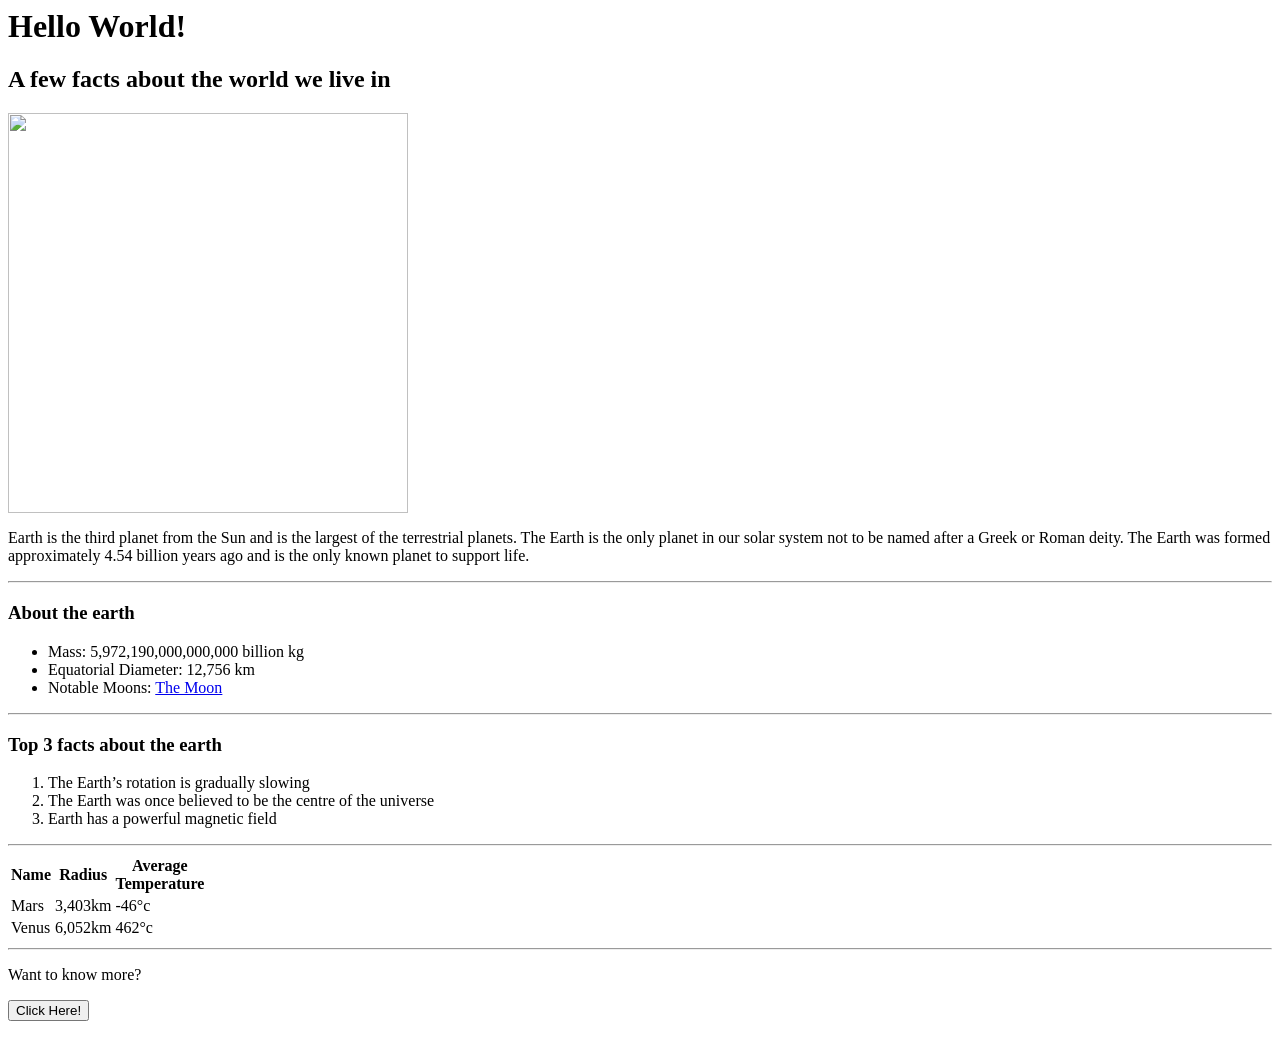
==== 1-html/web1.html @ 61eaf714 "First upload" ====
<html>
    <head>
        <title>Hello World!</title>

        <meta charset="utf-8" />
        <meta http-equiv="Content-type" content="text/html; charset=utf-8" />
        <meta name="viewport" content="width=device-width, initial-scale=1" />

    </head>

    <body>

        <iframe width="560" height="315" src="https://www.youtube.com/embed/DrDm7uO4Fu0?rel=0" frameborder="0" allowfullscreen align="right"></iframe>

        <h1>Hello World!</h1>

        <h2>A few facts about the world we live in</h2>

        <img src="earth.jpg" width="400">

        <p>Earth is the third planet from the Sun and is the largest of the terrestrial planets. The Earth is the only planet in our solar system not to be named after a Greek or Roman deity. The Earth was formed approximately 4.54 billion years ago and is the only known planet to support life.</p>

        <hr>

        <h3>About the earth</h3>

            <ul>

                <li>Mass: 5,972,190,000,000,000 billion kg</li>
                <li>Equatorial Diameter: 12,756 km</li>
                <li>Notable Moons: <a href="http://space-facts.com/the-moon/">The Moon</a></li>

            </ul>

        <hr>

            <h3>Top 3 facts about the earth</h3>

            <ol>

                <li>The Earth’s rotation is gradually slowing</li>
                <li>The Earth was once believed to be the centre of the universe</li>
                <li>Earth has a powerful magnetic field</li>

            </ol>

        <hr>

        <table>

            <thead>

                <tr>

                    <th>Name</th>
                    <th>Radius</th>
                    <th>Average<br>Temperature</th>

                </tr>

            </thead>

            <tbody>

                <tr>

                    <td>Mars</td>
                    <td>3,403km</td>
                    <td>-46&deg;c</td>

                </tr>

                <tr>

                    <td>Venus</td>
                    <td>6,052km</td>
                    <td>462&deg;c</td>

                </tr>

            </tbody>

        </table>

        <hr>

        <form action="http://space-facts.com/earth/">

            <p>Want to know more?</p>

            <p><input type="submit" value="Click Here!"></p>

        </form>



    </body>

</html>
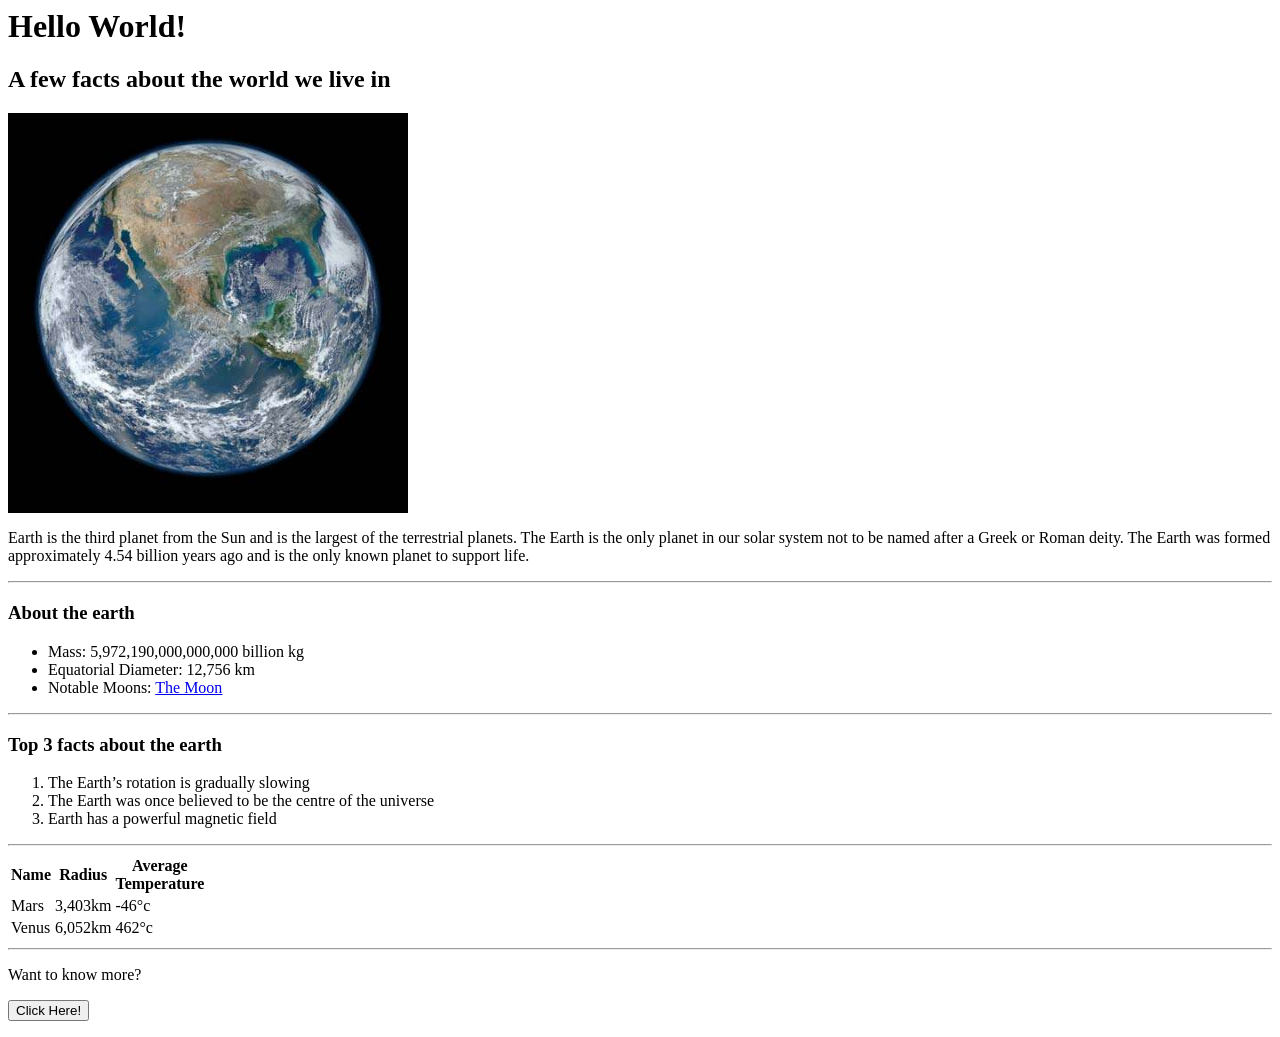
==== commit 32c4a916: "imagen" ====
(no text change in the page or its own stylesheets)
